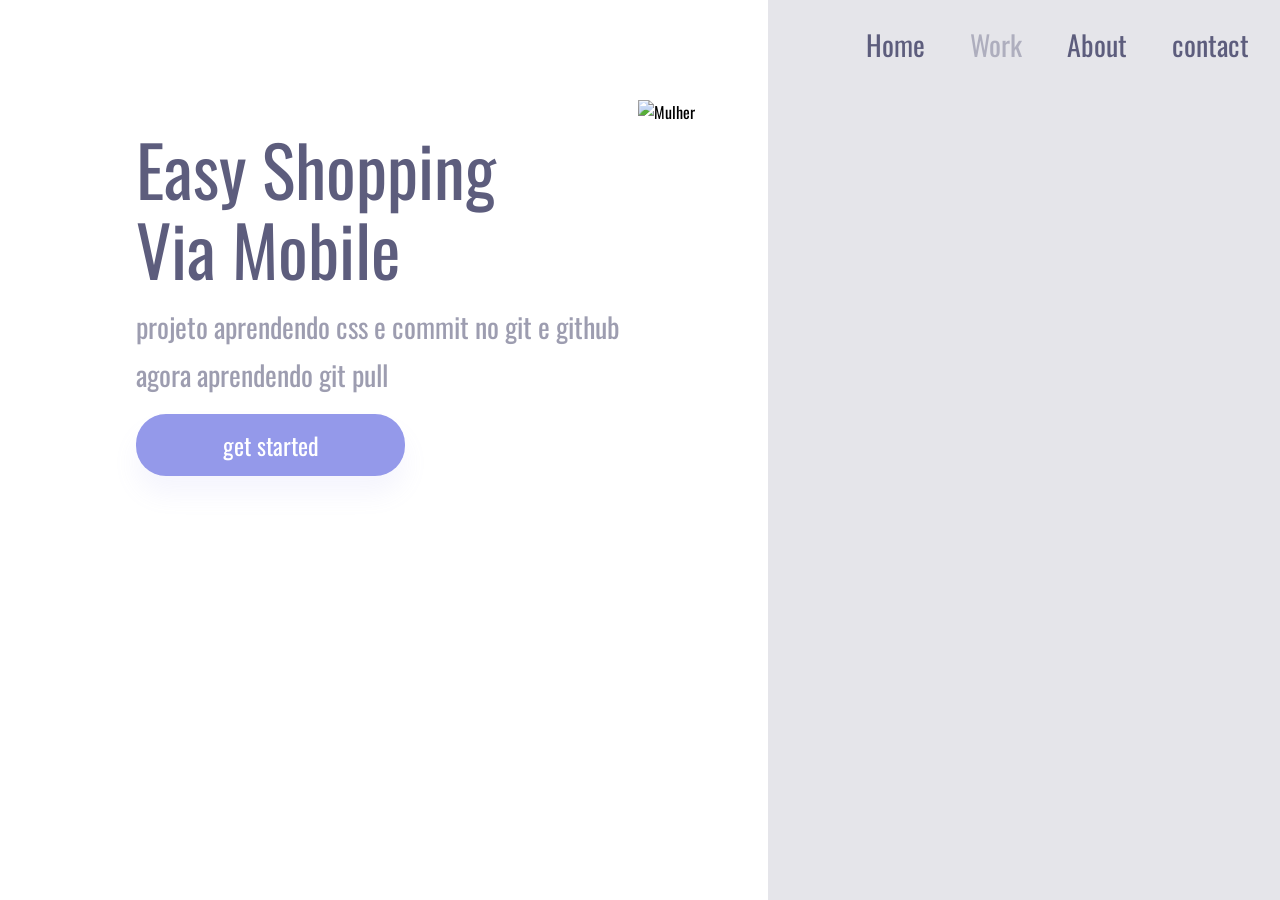
==== projeto.html @ 4696c9d8 "nova develop" ====
<!DOCTYPE html>
<html lang="pt-br">

<head>
    <meta charset="UTF-8">
    <meta name="viewport" content="width=device-width, initial-scale=1.0">
    <title>projeto nova develop</title>
    <link rel="stylesheet" href="projeto.css">
    <link rel="preconnect" href="https://fonts.googleapis.com">
    <link rel="preconnect" href="https://fonts.gstatic.com" crossorigin>
    <link
        href="https://fonts.googleapis.com/css2?family=Kanit:ital,wght@0,100;0,200;0,300;0,400;0,500;0,600;0,700;0,800;0,900;1,100;1,200;1,300;1,400;1,500;1,600;1,700;1,800;1,900&family=Montserrat&family=Oswald:wght@200..700&family=Poppins:ital,wght@OX,10₀;OX,2₀₀;OX,3₀₀;OX,4₀₀;OX,5₀₀;OX,6₀₀;OX,7₀₀;OX,8₀₀;OX,9₀₀;1,1₀₀;1,2₀₀;1,3₀₀;1,4₀₀;1,5₀₀;1,6₀₀;1,7₀₀;1,8₀₀;1,9₀₀&family=Roboto:ital,wght@O,1００..9００;1,1００..9００&display=swap"
        rel="stylesheet">

</head>

<body>
    <div class="conteiner">
        <section class="conteiner-left">
            <h1>Easy Shopping Via Mobile</h1>
            <p>projeto aprendendo css e commit no git e github agora aprendendo git pull </p>
            <button>get started</button>
        </section>

        <section class="conteiner-right">
            <header>
                <a>Home</a>
                <a>Work</a>
                <a>About</a>
                <a>contact</a>

            </header>
            <img src="./mulher.png" alt="Mulher">

        </section>
    </div>





</body>

</html>
---- projeto.css ----
* {
    margin: 0px;
    padding: 0px;
    box-sizing: border-box;
    font-weight: 400;

  font-family: "Oswald", sans-serif;
  
}
.conteiner{height: 100vh;
width:100vw;}

.conteiner-left{display: inline-block;
    width: 60%;
    padding-left:136px;
    margin-top:10%;
}

.conteiner-right{
    display: inline-block;
    background-color: rgba(93,93,125,0.16);
    height: 100%;
    width: 40%;
    position:absolute;
}
img{position:relative;
top:35px;
right:130px;
}

h1{
font-size:70px;
line-height: 80px;
color:#5d5d7d;
width: 368px;
display: inline-block;}

p{font-size:28px;
    line-height: 48px;
    color:#5d5d7d;
opacity: 0.6;
margin:15px 0px;
width:540px;
display: inline-block;}


    button{width:269px;
    height: 62px;
    background:#9499ea;
box-shadow: 0px 18px 24px rgba(148,153,234,0.0979959);
font-size: 24px;
line-height: 36px;
text-align: center;
color:#ffffff;
border:none;
border-radius:30px;
cursor:pointer;}
button:hover{opacity: 0.8;}
button:active{opacity: 0.5;}
a{
    font-size:28px;
    line-height: 41px;
    color: #5d5d7d;
    margin-left: 41px;
    cursor:pointer;
}
a:nth-child(2) {
    opacity: 0.4;
}
a:hover{
    opacity: 0.4;
}
a:active{
    opacity: 0.8;
}
header{
    margin: 24px 0px 0px 57px;
}

@media screen and (max-width:900px) {
    .conteiner-left{
        width: 100%;
        margin:0px;
        padding: 0px;

    }
    .conteiner-right{
        display:block;
        width:100%;
        height:auto;
        position:static;
        padding:40px;

    }
    img{ position:static;
        max-width: 90%;
    }

    header{
        display:none;
        }

    h1{
        font-size:36px;

    line-height: 52px;

width:auto;

margin:50px 0px 50px;

text-align: center;}

p{ margin:15px 40px;
    width:auto;
    text-align: center;
    font-size:14px;
    line-height: 24px;;

}
button{display:block;
    margin: 0px auto;}

}

@media screen and (max-width: 330px) {
    .conteiner-left{
        height:70%;
    }
    
    }
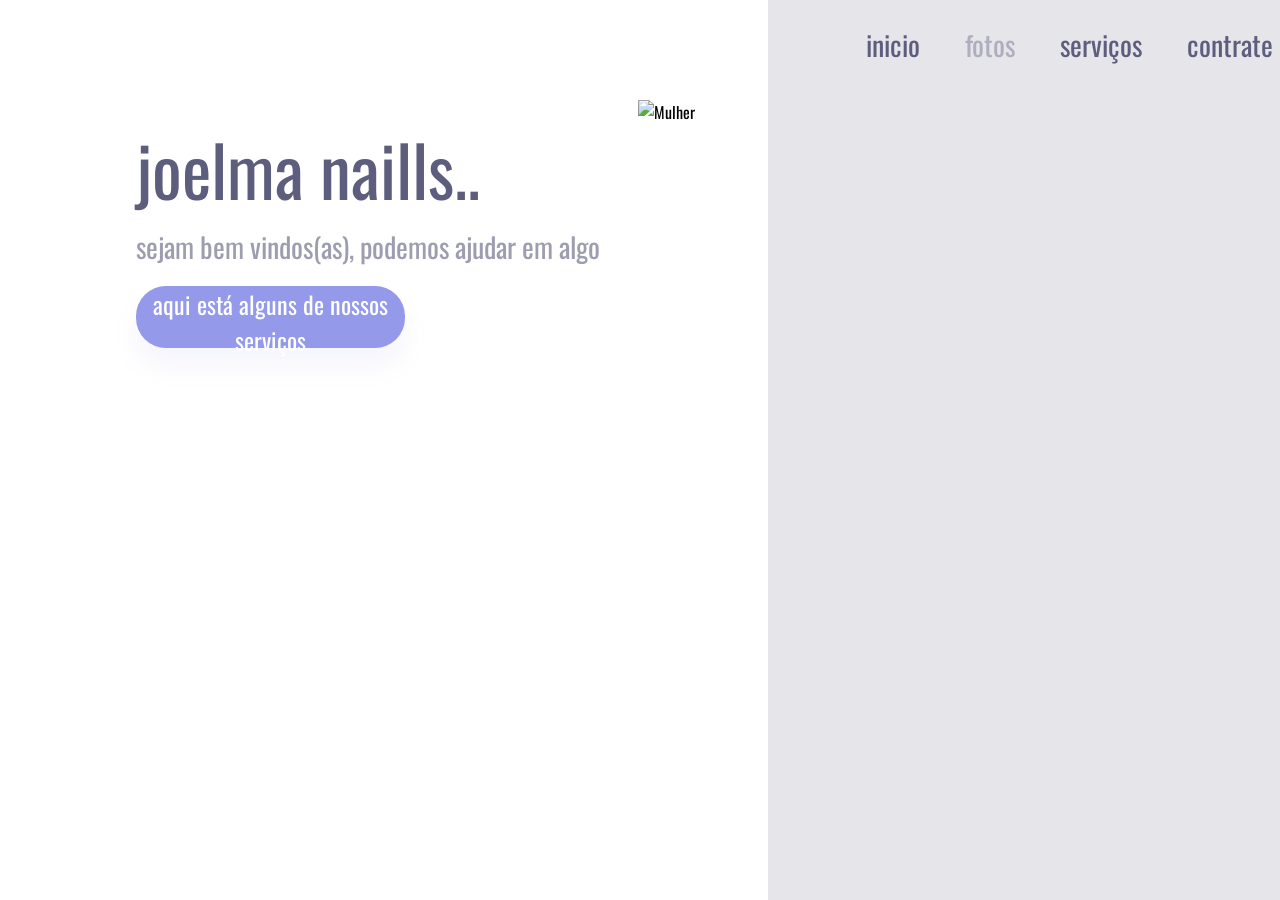
==== commit c30eef2b: "alteração no projeto" ====
--- a/projeto.html
+++ b/projeto.html
@@ -17,20 +17,20 @@
 <body>
     <div class="conteiner">
         <section class="conteiner-left">
-            <h1>Easy Shopping Via Mobile</h1>
-            <p>projeto aprendendo css e commit no git e github agora aprendendo git pull </p>
-            <button>get started</button>
+            <h1>joelma naills..</h1>
+            <p>sejam bem vindos(as), podemos ajudar em algo  </p>
+            <button>aqui está alguns de nossos serviços</button>
         </section>
 
         <section class="conteiner-right">
             <header>
-                <a>Home</a>
-                <a>Work</a>
-                <a>About</a>
-                <a>contact</a>
+                <a>inicio</a>
+                <a>fotos</a>
+                <a>serviços</a>
+                <a>contrate</a>
 
             </header>
-            <img src="./mulher.png" alt="Mulher">
+            <img src="" alt="Mulher">
 
         </section>
     </div>
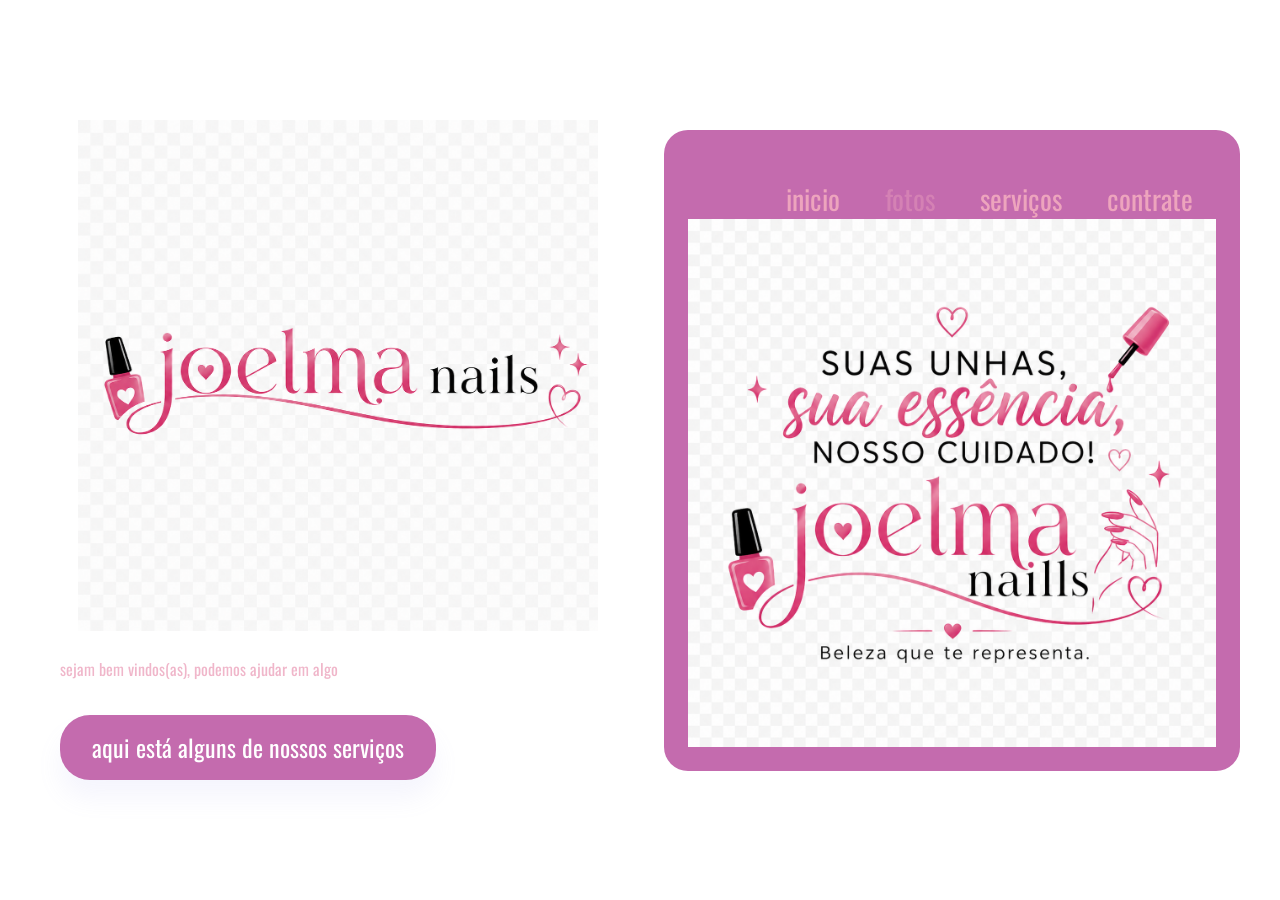
==== commit 6d130f20: "novo projeto esmalteria" ====
--- a/projeto.html
+++ b/projeto.html
@@ -17,7 +17,7 @@
 <body>
     <div class="conteiner">
         <section class="conteiner-left">
-            <h1>joelma naills..</h1>
+            <img src="./assets/joelmatitulo.png" class="imagem"></img>
             <p>sejam bem vindos(as), podemos ajudar em algo  </p>
             <button>aqui está alguns de nossos serviços</button>
         </section>
@@ -30,7 +30,7 @@
                 <a>contrate</a>
 
             </header>
-            <img src="" alt="Mulher">
+            <img src="assets/joelmanails.png" alt="foto de joelmanails">
 
         </section>
     </div>
--- a/projeto.css
+++ b/projeto.css
@@ -8,60 +8,80 @@
   font-family: "Oswald", sans-serif;
   
 }
-.conteiner{height: 100vh;
-width:100vw;}
+.conteiner{
+    display: flex;
+    align-items: center;
+    justify-content: space-between;
+    flex-wrap: wrap;
+    min-height: 100vh;
+    width: 100%;
+    padding: 40px;
+    gap: 40px;
+}
 
-.conteiner-left{display: inline-block;
-    width: 60%;
-    padding-left:136px;
-    margin-top:10%;
+.conteiner-left{
+    width: 48%;
+    padding-left: 20px;
+    margin-top: 0;
 }
 
 .conteiner-right{
-    display: inline-block;
-    background-color: rgba(93,93,125,0.16);
-    height: 100%;
-    width: 40%;
-    position:absolute;
-}
-img{position:relative;
-top:35px;
-right:130px;
+    width: 48%;
+    background-color:#C46BAE;
+    padding: 24px;
+    border-radius: 24px;
+    position: relative;
 }
 
-h1{
-font-size:70px;
-line-height: 80px;
-color:#5d5d7d;
-width: 368px;
-display: inline-block;}
+img{
+    display: block;
+    width: 100%;
+    max-width: 100%;
+    height: auto;
+    margin: 0 auto;
+}
 
-p{font-size:28px;
-    line-height: 48px;
-    color:#5d5d7d;
-opacity: 0.6;
-margin:15px 0px;
-width:540px;
-display: inline-block;}
+.imagem{
+    font-size: 70px;
+    line-height: 80px;
+    color:#EDA4BD;
+    max-width: 520px;
+    margin-bottom: 24px;
+    display: block;
+}
+
+p{
+    font-size: 16px;
+    line-height: 28px;
+    color: #EDA4BD;
+    opacity: 0.8;
+    margin: 0 0 32px;
+    max-width: 560px;
+    display: block;
+}
 
 
-    button{width:269px;
-    height: 62px;
-    background:#9499ea;
-box-shadow: 0px 18px 24px rgba(148,153,234,0.0979959);
-font-size: 24px;
-line-height: 36px;
-text-align: center;
-color:#ffffff;
-border:none;
-border-radius:30px;
-cursor:pointer;}
-button:hover{opacity: 0.8;}
-button:active{opacity: 0.5;}
+    button{
+        width: auto;
+        min-width: 280px;
+        padding: 18px 32px;
+        background: #C46BAE;
+        box-shadow: 0px 18px 24px rgba(148,153,234,0.0979959);
+        font-size: 24px;
+        line-height: 1.2;
+        text-align: center;
+        color: #ffffff;
+        border: none;
+        border-radius: 30px;
+        cursor: pointer;
+        white-space: nowrap;
+    }
+    button:hover{opacity: 0.8;}
+    button:active{opacity: 0.5;}
 a{
     font-size:28px;
     line-height: 41px;
-    color: #5d5d7d;
+    color: #EDA4BD;
     margin-left: 41px;
     cursor:pointer;
 }
@@ -101,7 +121,7 @@
         display:none;
         }
 
-    h1{
+    .imagem{
         font-size:36px;
 
     line-height: 52px;
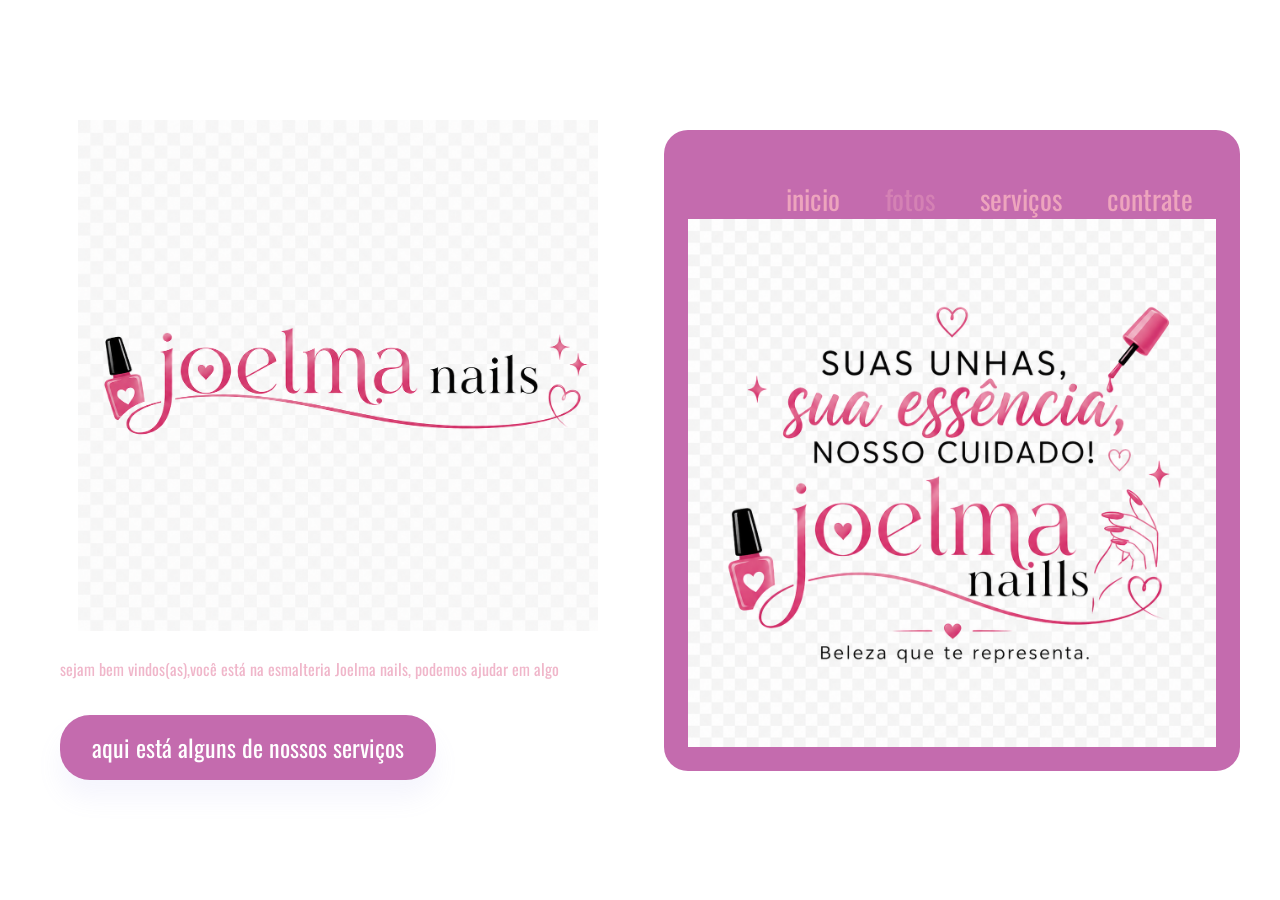
==== commit c390baed: "Merge pull request #1 from Alex-gomes-menezes/novadevelop Projeto-joelma-nails" ====
--- a/projeto.html
+++ b/projeto.html
@@ -4,7 +4,7 @@
 <head>
     <meta charset="UTF-8">
     <meta name="viewport" content="width=device-width, initial-scale=1.0">
-    <title>projeto nova develop</title>
+    <title>Esmalteria Joelma nails</title>
     <link rel="stylesheet" href="projeto.css">
     <link rel="preconnect" href="https://fonts.googleapis.com">
     <link rel="preconnect" href="https://fonts.gstatic.com" crossorigin>
@@ -18,7 +18,7 @@
     <div class="conteiner">
         <section class="conteiner-left">
             <img src="./assets/joelmatitulo.png" class="imagem"></img>
-            <p>sejam bem vindos(as), podemos ajudar em algo  </p>
+            <p>sejam bem vindos(as),você está na esmalteria Joelma nails, podemos ajudar em algo  </p>
             <button>aqui está alguns de nossos serviços</button>
         </section>
 
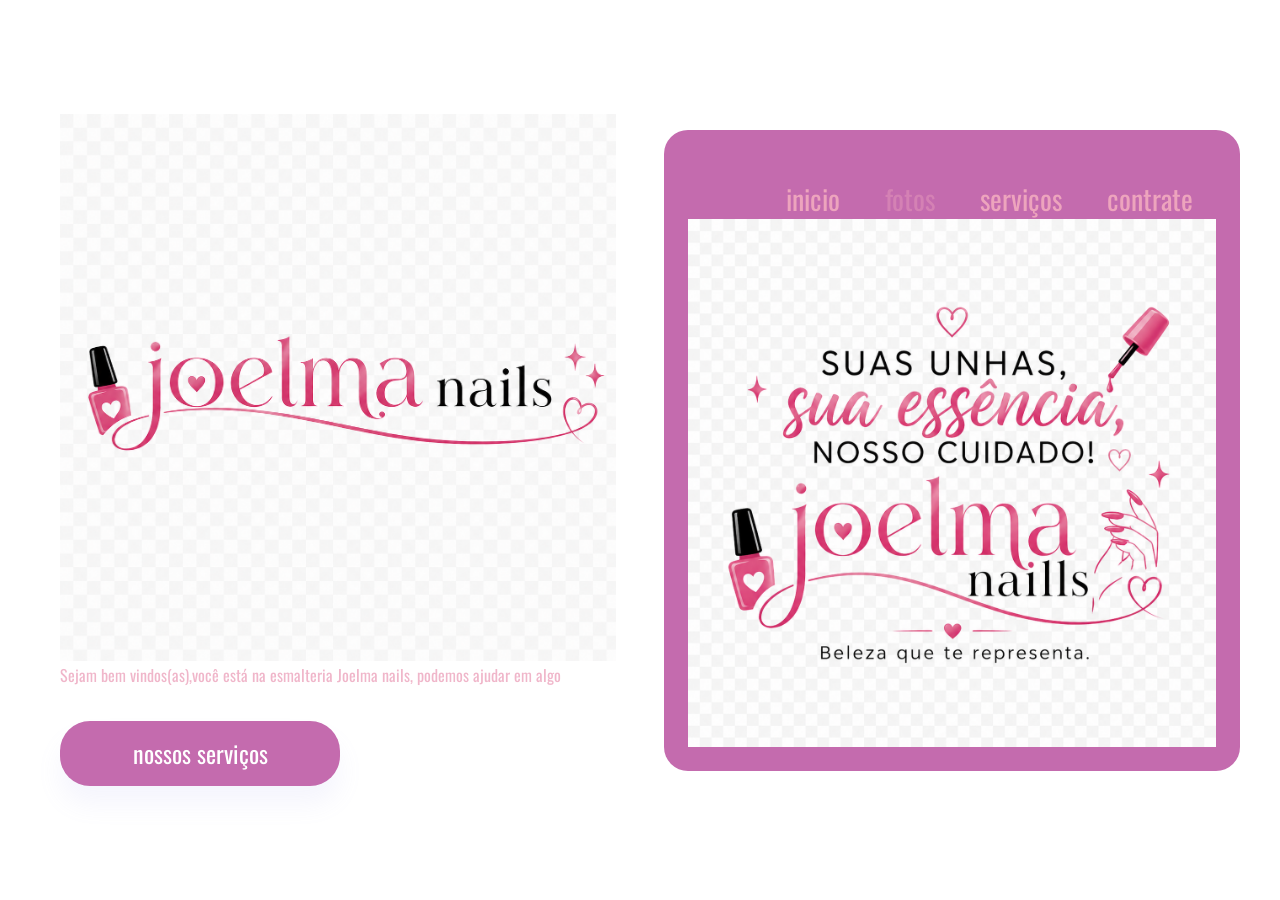
==== commit 495adf45: "Merge pull request #2 from Alex-gomes-menezes/novadevelop alteração no modo mobile" ====
--- a/projeto.html
+++ b/projeto.html
@@ -18,8 +18,8 @@
     <div class="conteiner">
         <section class="conteiner-left">
             <img src="./assets/joelmatitulo.png" class="imagem"></img>
-            <p>sejam bem vindos(as),você está na esmalteria Joelma nails, podemos ajudar em algo  </p>
-            <button>aqui está alguns de nossos serviços</button>
+            <p>Sejam bem vindos(as),você está na esmalteria Joelma nails, podemos ajudar em algo  </p>
+            <button>nossos serviços</button>
         </section>
 
         <section class="conteiner-right">
--- a/projeto.css
+++ b/projeto.css
@@ -41,10 +41,10 @@
     margin: 0 auto;
 }
 
-.imagem{
+h1{
     font-size: 70px;
     line-height: 80px;
-    color:#EDA4BD;
+    color: #EDA4BD;
     max-width: 520px;
     margin-bottom: 24px;
     display: block;
@@ -98,9 +98,10 @@
     margin: 24px 0px 0px 57px;
 }
 
-@media screen and (max-width:900px) {
+@media screen and (max-width: 360px) and (max-height: 640px) {
     .conteiner-left{
         width: 100%;
+        
         margin:0px;
         padding: 0px;
 
@@ -119,28 +120,30 @@
 
     header{
         display:none;
-        }
+    }
 
-    .imagem{
-        font-size:36px;
+    h1{
+        font-size: 36px;
+        line-height: 52px;
+        width: auto;
+        margin: 50px 0px 50px;
+        text-align: center;
+    }
 
-    line-height: 52px;
-
-width:auto;
-
-margin:50px 0px 50px;
-
-text-align: center;}
-
-p{ margin:15px 40px;
-    width:auto;
-    text-align: center;
-    font-size:14px;
-    line-height: 24px;;
-
-}
-button{display:block;
-    margin: 0px auto;}
+    p{
+        margin: 15px 40px;
+        width: auto;
+        text-align: center;
+        font-size: 14px;
+        line-height: 24px;
+    }
+    button{
+        display: block;
+        width: 100%;
+        max-width: 240px;
+        padding: 14px 24px;
+        margin: 0px auto;
+    }
 
 }
 
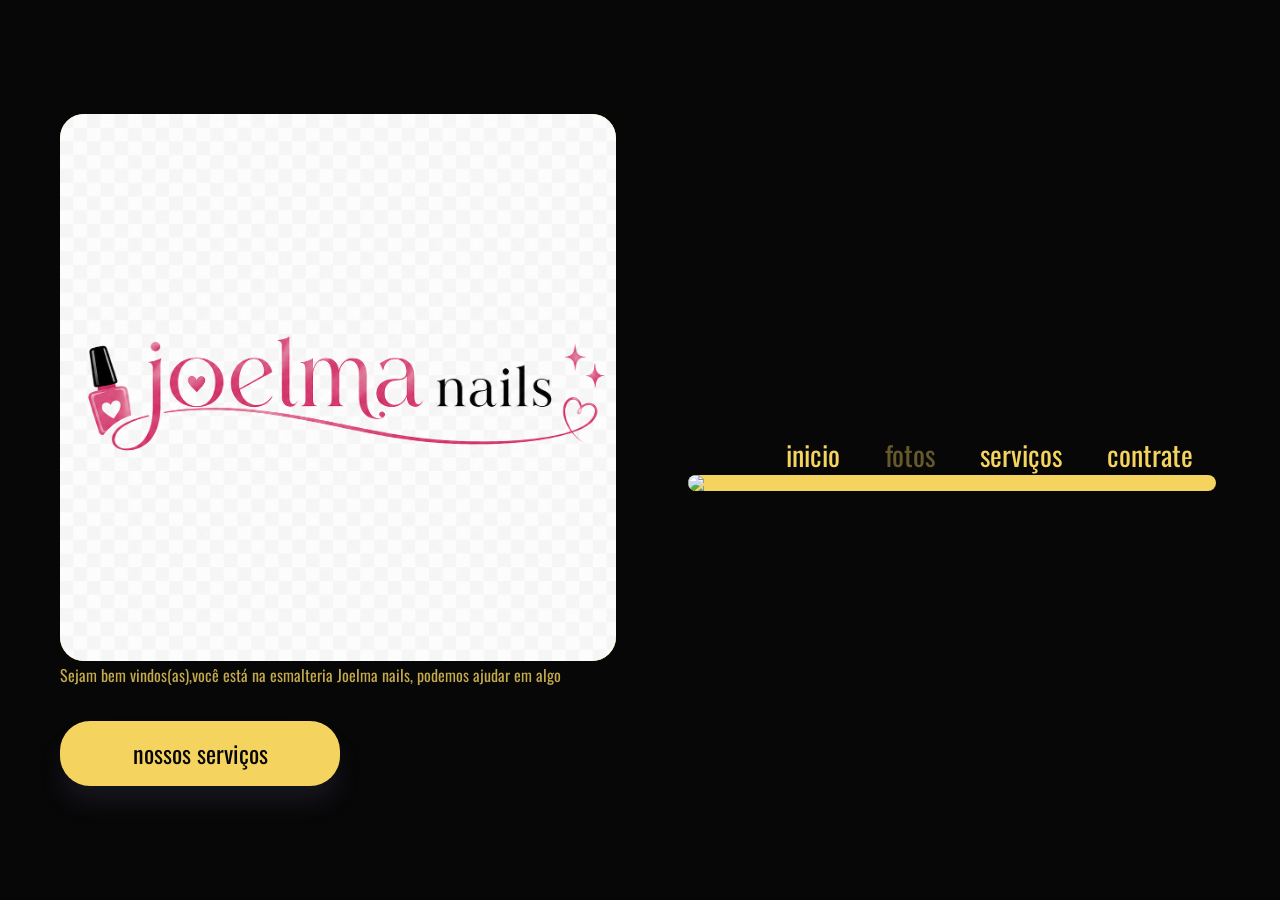
==== commit b2a80f32: "alteração no projeto esmalteria" ====
--- a/projeto.html
+++ b/projeto.html
@@ -30,7 +30,7 @@
                 <a>contrate</a>
 
             </header>
-            <img src="assets/joelmanails.png" alt="foto de joelmanails">
+            <img src="assets/joelmalogo.png" class="imagem2"></img>
 
         </section>
     </div>
--- a/projeto.css
+++ b/projeto.css
@@ -8,6 +8,9 @@
   font-family: "Oswald", sans-serif;
   
 }
+
+body{ background: #070707;}
+
 .conteiner{
     display: flex;
     align-items: center;
@@ -27,7 +30,8 @@
 
 .conteiner-right{
     width: 48%;
-    background-color:#C46BAE;
+    color: #070707;
+
     padding: 24px;
     border-radius: 24px;
     position: relative;
@@ -39,12 +43,14 @@
     max-width: 100%;
     height: auto;
     margin: 0 auto;
+    border-radius: 24px;
+     background-color:#F4D35E;
 }
 
 h1{
     font-size: 70px;
     line-height: 80px;
-    color: #EDA4BD;
+    color: #F4D35E;
     max-width: 520px;
     margin-bottom: 24px;
     display: block;
@@ -53,7 +59,7 @@
 p{
     font-size: 16px;
     line-height: 28px;
-    color: #EDA4BD;
+    color: #F4D35E;
     opacity: 0.8;
     margin: 0 0 32px;
     max-width: 560px;
@@ -65,12 +71,12 @@
         width: auto;
         min-width: 280px;
         padding: 18px 32px;
-        background: #C46BAE;
+        background: #F4D35E;
         box-shadow: 0px 18px 24px rgba(148,153,234,0.0979959);
         font-size: 24px;
         line-height: 1.2;
         text-align: center;
-        color: #ffffff;
+        color: #070707;
         border: none;
         border-radius: 30px;
         cursor: pointer;
@@ -81,7 +87,7 @@
 a{
     font-size:28px;
     line-height: 41px;
-    color: #EDA4BD;
+    color: #F4D35E;
     margin-left: 41px;
     cursor:pointer;
 }
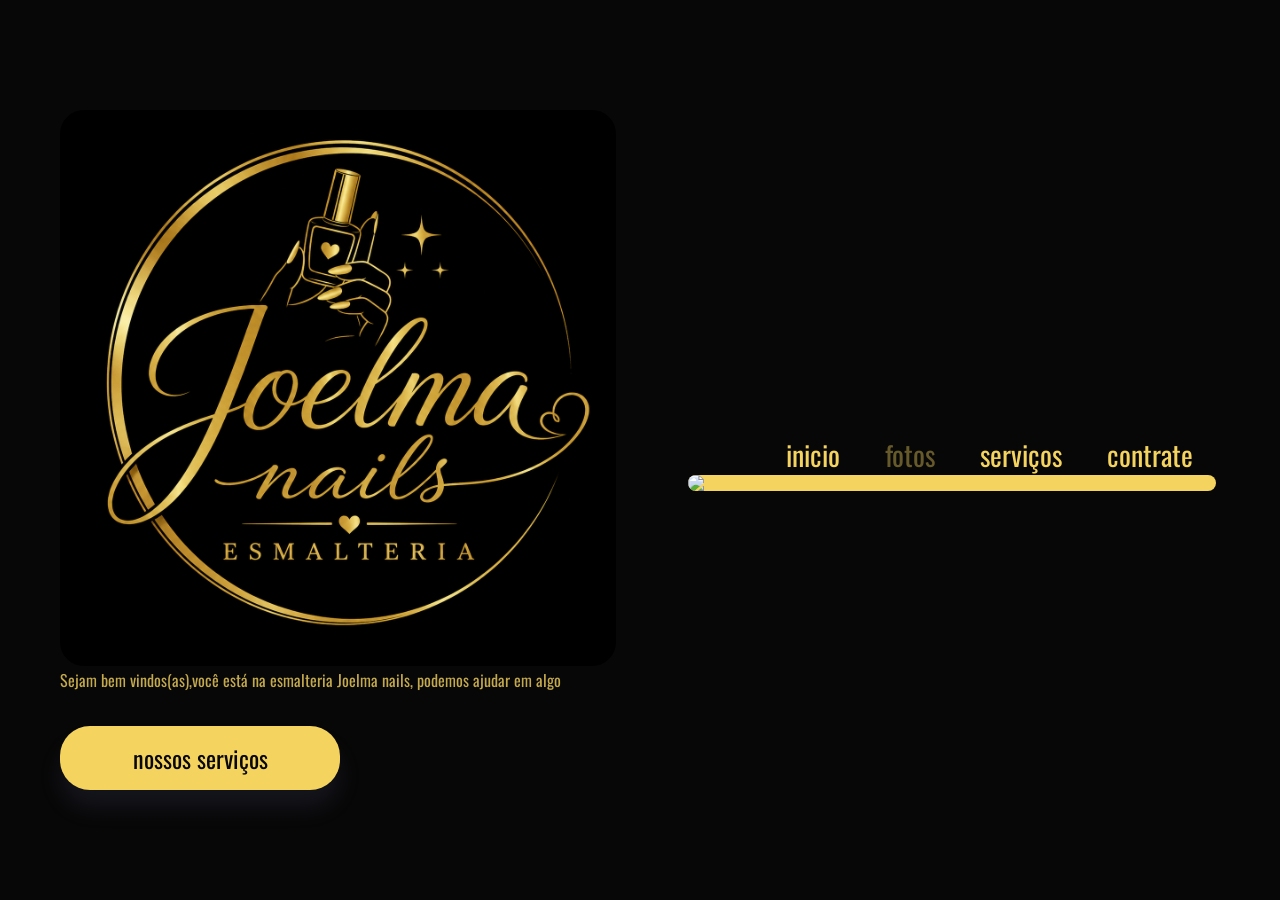
==== commit 2f8161fa: "alteração no projeto joelma" ====
--- a/projeto.html
+++ b/projeto.html
@@ -17,7 +17,7 @@
 <body>
     <div class="conteiner">
         <section class="conteiner-left">
-            <img src="./assets/joelmatitulo.png" class="imagem"></img>
+            <img src="./assets/joelmaesmalteria.png" class="imagem"></img>
             <p>Sejam bem vindos(as),você está na esmalteria Joelma nails, podemos ajudar em algo  </p>
             <button>nossos serviços</button>
         </section>
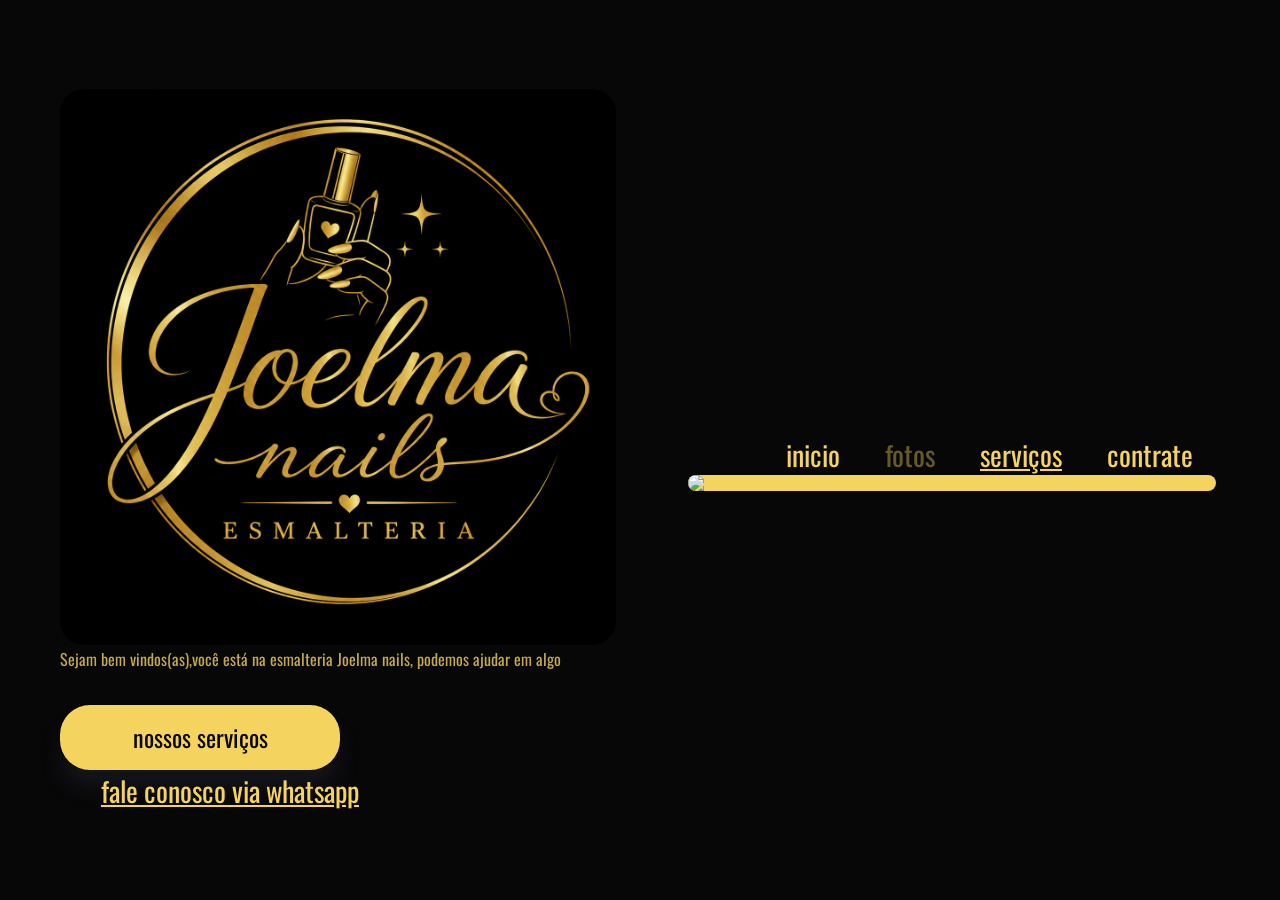
==== commit 50d3c8f6: "alteração e inclusão de fotos" ====
--- a/projeto.html
+++ b/projeto.html
@@ -11,6 +11,7 @@
     <link
         href="https://fonts.googleapis.com/css2?family=Kanit:ital,wght@0,100;0,200;0,300;0,400;0,500;0,600;0,700;0,800;0,900;1,100;1,200;1,300;1,400;1,500;1,600;1,700;1,800;1,900&family=Montserrat&family=Oswald:wght@200..700&family=Poppins:ital,wght@OX,10₀;OX,2₀₀;OX,3₀₀;OX,4₀₀;OX,5₀₀;OX,6₀₀;OX,7₀₀;OX,8₀₀;OX,9₀₀;1,1₀₀;1,2₀₀;1,3₀₀;1,4₀₀;1,5₀₀;1,6₀₀;1,7₀₀;1,8₀₀;1,9₀₀&family=Roboto:ital,wght@O,1００..9００;1,1００..9００&display=swap"
         rel="stylesheet">
+<link href="./esmalteria.html">
 
 </head>
 
@@ -18,15 +19,18 @@
     <div class="conteiner">
         <section class="conteiner-left">
             <img src="./assets/joelmaesmalteria.png" class="imagem"></img>
-            <p>Sejam bem vindos(as),você está na esmalteria Joelma nails, podemos ajudar em algo  </p>
-            <button>nossos serviços</button>
+            <p>Sejam bem vindos(as),você está na esmalteria Joelma nails, podemos ajudar em algo </p>
+            <button class="botao">nossos serviços</button>
+
+            <br>
+            <a href="tel:+5519991035600">fale conosco via whatsapp</a>
         </section>
 
         <section class="conteiner-right">
             <header>
                 <a>inicio</a>
                 <a>fotos</a>
-                <a>serviços</a>
+                <a href="./esmalteria.html">serviços</a>
                 <a>contrate</a>
 
             </header>
@@ -41,4 +45,4 @@
 
 </body>
 
-</html>
+</html>
--- a/projeto.css
+++ b/projeto.css
@@ -26,6 +26,7 @@
     width: 48%;
     padding-left: 20px;
     margin-top: 0;
+    
 }
 
 .conteiner-right{
@@ -67,7 +68,7 @@
 }
 
 
-    button{
+button, .botao{
         width: auto;
         min-width: 280px;
         padding: 18px 32px;
@@ -81,9 +82,11 @@
         border-radius: 30px;
         cursor: pointer;
         white-space: nowrap;
+        text-decoration: none;
+        display: inline-block;
     }
-    button:hover{opacity: 0.8;}
-    button:active{opacity: 0.5;}
+    button:hover, .botao:hover{opacity: 0.8;}
+    button:active, .botao:active{opacity: 0.5;}
 a{
     font-size:28px;
     line-height: 41px;
@@ -113,7 +116,7 @@
 
     }
     .conteiner-right{
-        display:block;
+        display:inline-block;
         width:100%;
         height:auto;
         position:static;
@@ -143,12 +146,13 @@
         font-size: 14px;
         line-height: 24px;
     }
-    button{
+button, .botao {
         display: block;
         width: 100%;
         max-width: 240px;
         padding: 14px 24px;
         margin: 0px auto;
+        
     }
 
 }
